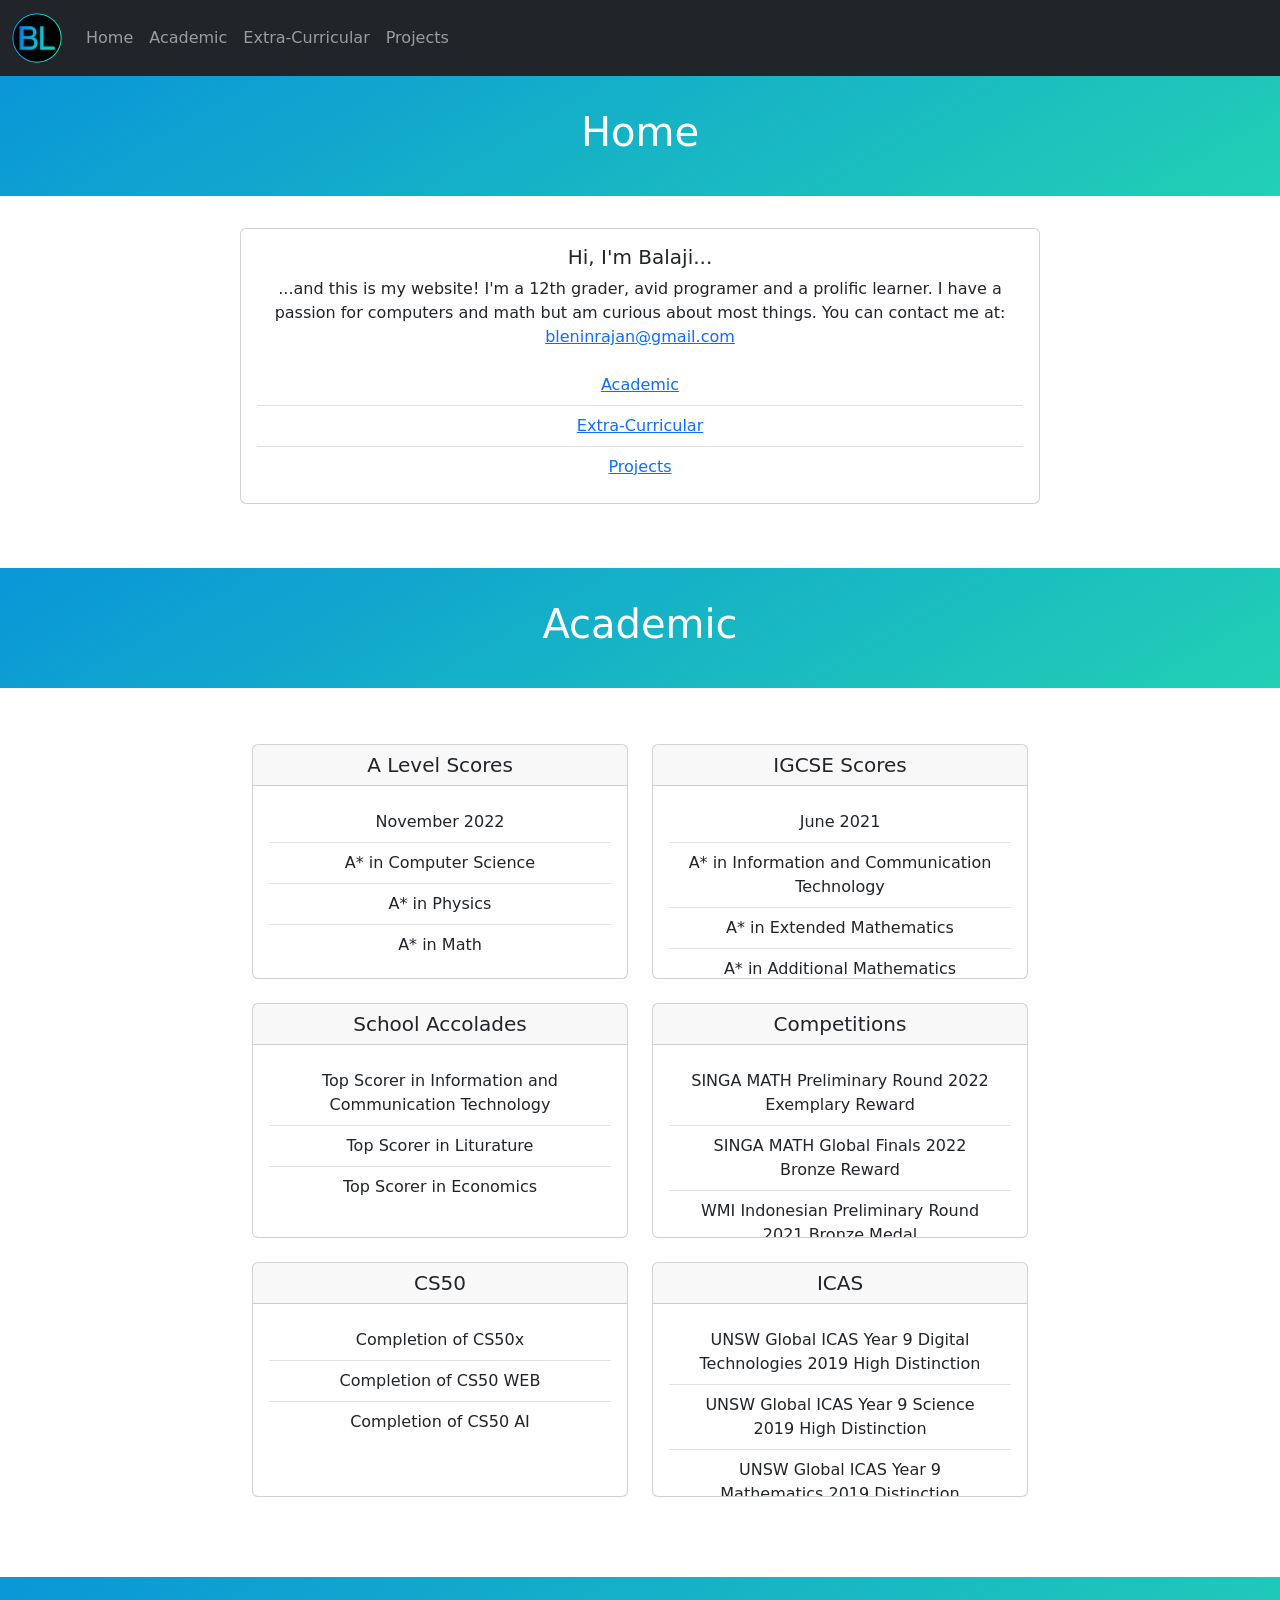
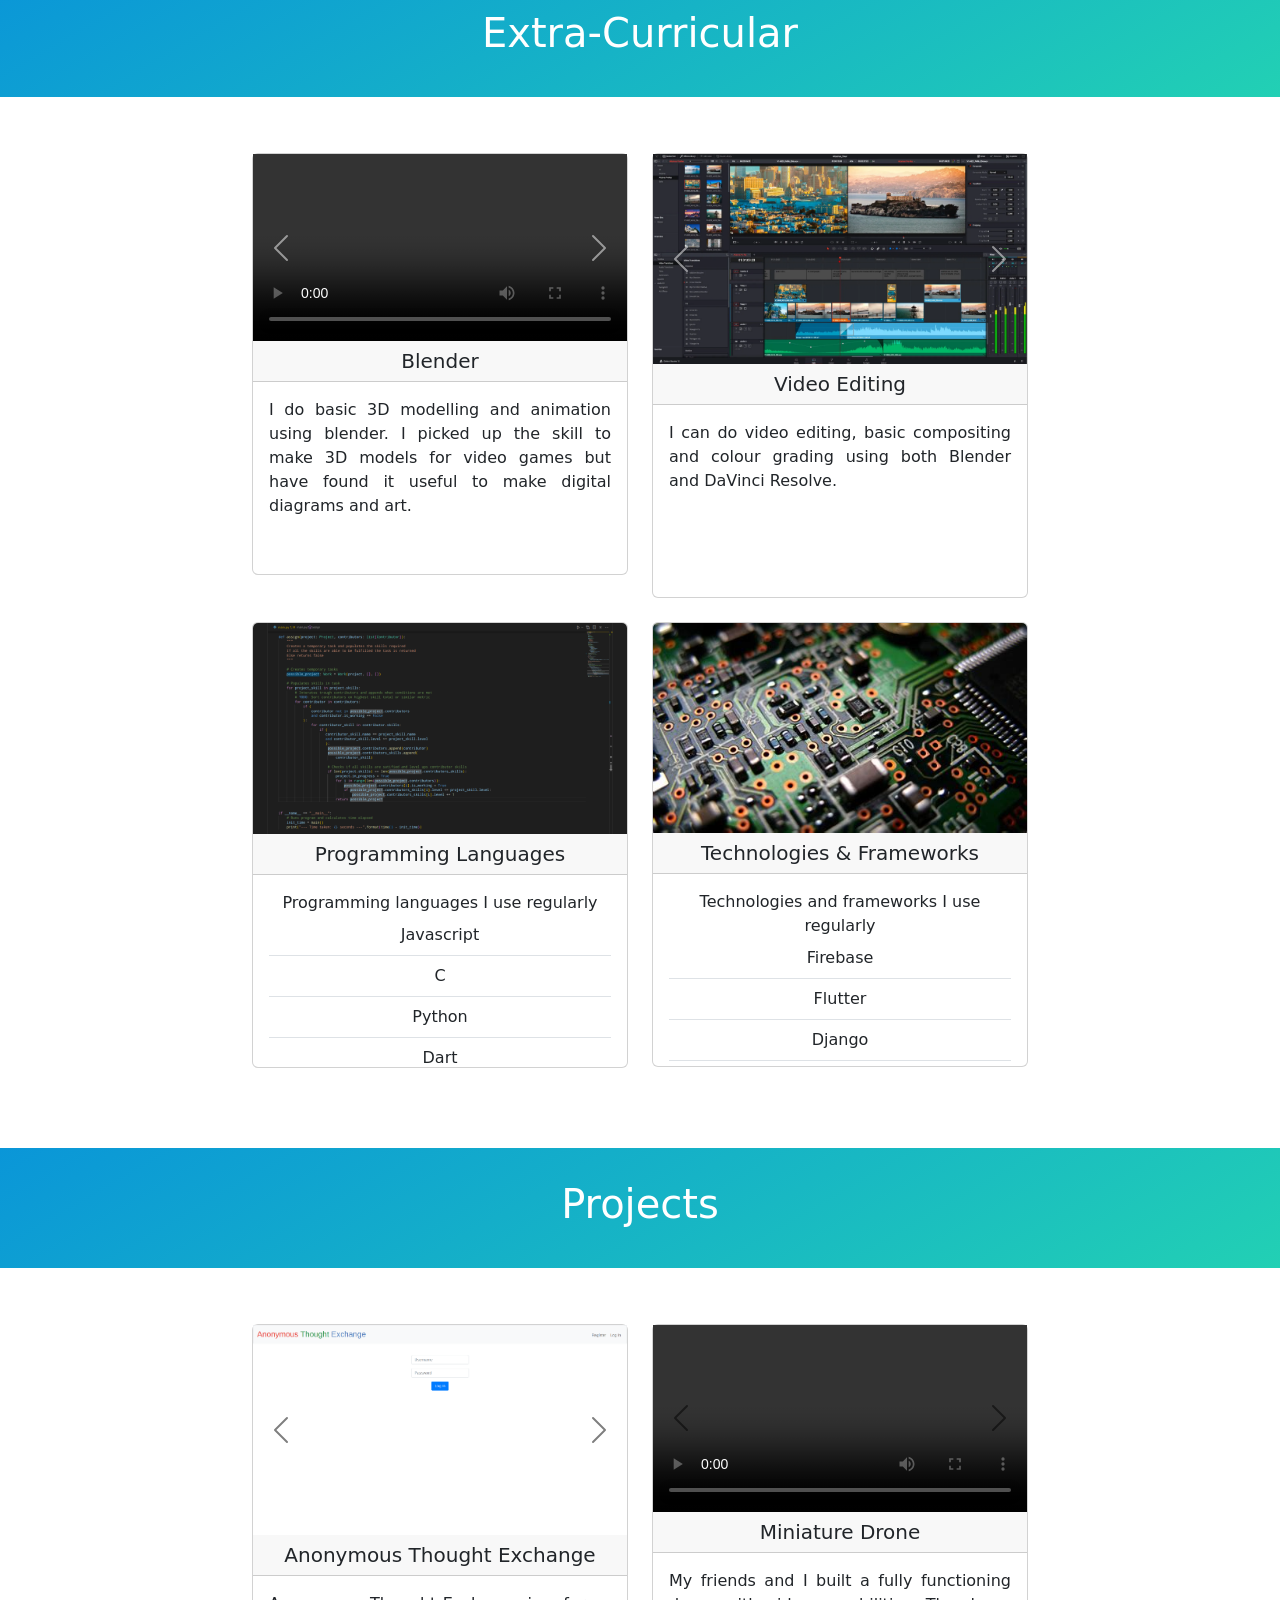
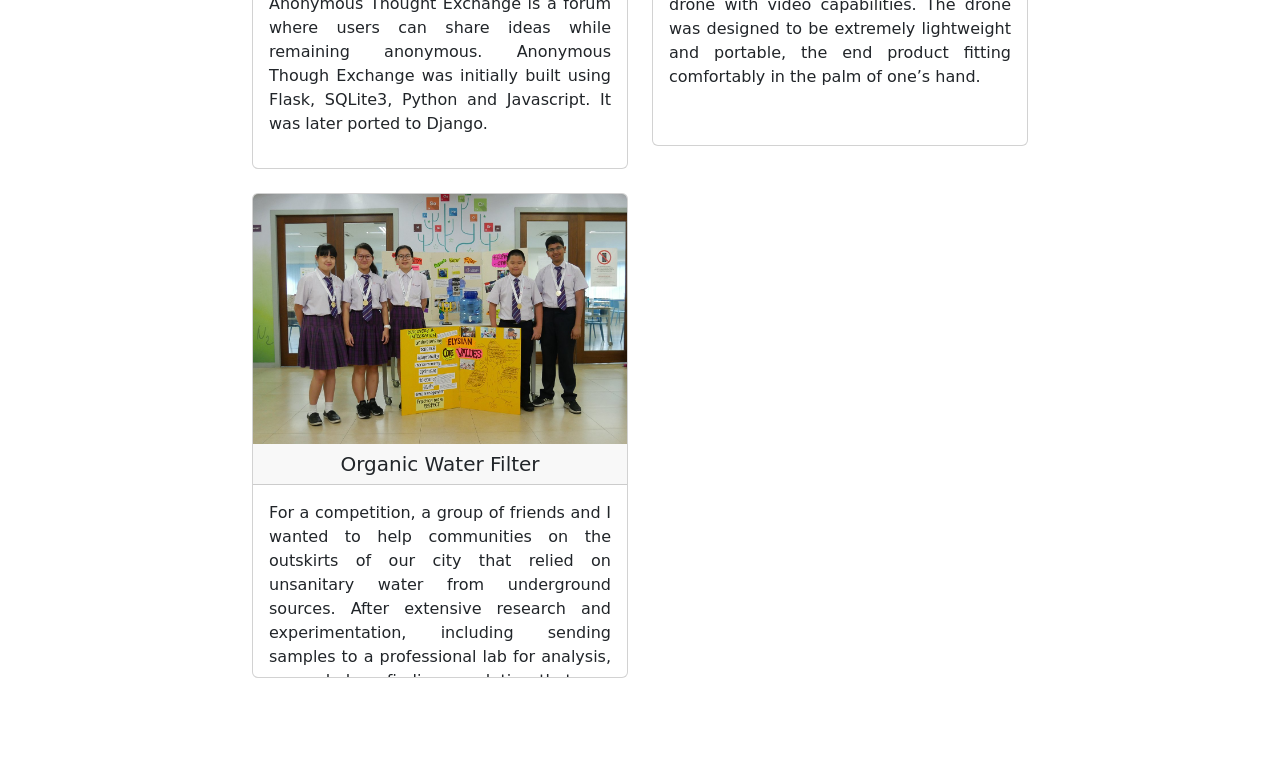
==== index.html @ fceff829 "Fixed scores and improved visuals" ====
<html lang="en">

<head>
    <meta charset="UTF-8">
    <meta http-equiv="X-UA-Compatible" content="IE=edge">
    <meta name="viewport" content="width=device-width, initial-scale=1.0">
    <link rel="stylesheet" href="https://cdn.jsdelivr.net/npm/bootstrap@5.2.2/dist/css/bootstrap.min.css">
    <link href="./css/style.css" rel="stylesheet">
    <script src="https://cdn.jsdelivr.net/npm/bootstrap@5.2.2/dist/js/bootstrap.bundle.min.js"></script>
    <title>Balaji Leninrajan</title>
</head>

<body>
    <nav class="navbar navbar-expand-lg sticky-top navbar-dark bg-dark">
        <div class="container-fluid">
            <a class="navbar-brand" href="#">
                <img src="./assets/School Profile.png" id="profile" alt="Profile" height="50" width="50">
            </a>
            <button class="navbar-toggler" type="button" data-bs-toggle="collapse" data-bs-target="#navbarNav"
                aria-controls="navbarNav" aria-expanded="false" aria-label="Toggle navigation">
                <span class="navbar-toggler-icon"></span>
            </button>
            <div class="collapse navbar-collapse" id="navbarNav">
                <ul class="navbar-nav">
                    <li class="nav-item">
                        <a class="nav-link" aria-current="page" href="index.html#Home">Home</a>
                    </li>
                    <li class="nav-item">
                        <a class="nav-link" href="index.html#Academic">Academic</a>
                    </li>
                    <li class="nav-item">
                        <a class="nav-link" href="index.html#Extra-Curricular">Extra-Curricular</a>
                    </li>
                    <li class="nav-item">
                        <a class="nav-link" href="index.html#Projects">Projects</a>
                    </li>
                </ul>
            </div>
        </div>
    </nav>
    <center>
        <div id="Home" class="home-title">
            <h1>Home</h1>
        </div>
        <div class="card w-75" style="max-width: 50rem; margin-bottom: 4rem;">
            <div id="home" class="card-body">
                <h5 class="card-title">Hi, I'm Balaji...</h5>
                <p>
                    ...and this is my website! I'm a 12th grader, avid programer and a prolific
                    learner. I have a passion for
                    computers and math but am curious about most things. You can contact me at: <br>
                    <a href="mailto:bleninrajan@gmail.com">bleninrajan@gmail.com</a>
                </p>
                <ul class="list-group list-group-flush">
                    <li class="list-group-item">
                        <a href="index.html#Academic">Academic</a>
                    </li>
                    <li class="list-group-item">
                        <a href="index.html#Extra-Curricular">Extra-Curricular</a>
                    </li>
                    <li class="list-group-item">
                        <a href="index.html#Projects">Projects</a>
                    </li>
                </ul>
            </div>
        </div>

        <div id="Academic" class="home-title">
            <h1>Academic</h1>
        </div>
        <div class="row row-cols-1 row-cols-md-2 g-4" style="margin: auto; max-width: 50rem;">
            <!--1. A Level Scores-->
            <div class="col">
                <div class="card">
                    <div class="card-header">
                        <h5 class="card-title">A Level Scores</h5>
                    </div>
                    <div class="card-body">
                        <ul class="list-group list-group-flush">
                            <li class="list-group-item">November 2022</li>
                            <li class="list-group-item">A* in Computer Science</li>
                            <li class="list-group-item">A* in Physics</li>
                            <li class="list-group-item">A* in Math</li>
                        </ul>
                    </div>
                </div>
            </div>

            <!--2. IGCSE Scores-->
            <div class="col">
                <div class="card">
                    <div class="card-header">
                        <h5 class="card-title">IGCSE Scores</h5>
                    </div>
                    <div class="card-body">
                        <ul class="list-group list-group-flush">
                            <li class="list-group-item">June 2021</li>
                            <li class="list-group-item">A* in Information and Communication Technology</li>
                            <li class="list-group-item">A* in Extended Mathematics</li>
                            <li class="list-group-item">A* in Additional Mathematics</li>
                            <li class="list-group-item">A* in First Language English</li>
                            <li class="list-group-item">A* in Chemistry</li>
                            <li class="list-group-item">A in Physics</li>
                        </ul>
                    </div>
                </div>
            </div>

            <!--3. School Accolades-->
            <div class="col">
                <div class="card">
                    <div class="card-header">
                        <h5 class="card-title">School Accolades</h5>
                    </div>
                    <div class="card-body">
                        <ul class="list-group list-group-flush">
                            <li class="list-group-item">Top Scorer in Information and Communication Technology</li>
                            <li class="list-group-item">Top Scorer in Liturature</li>
                            <li class="list-group-item">Top Scorer in Economics</li>
                        </ul>
                    </div>
                </div>
            </div>

            <!--4. Competitions-->
            <div class="col">
                <div class="card">
                    <div class="card-header">
                        <h5 class="card-title">Competitions</h5>
                    </div>
                    <div class="card-body">
                        <ul class="list-group list-group-flush">
                            <li class="list-group-item">SINGA MATH Preliminary Round 2022 Exemplary Reward</li>
                            <li class="list-group-item">SINGA MATH Global Finals 2022 Bronze Reward</li>
                            <li class="list-group-item">WMI Indonesian Preliminary Round 2021 Bronze Medal</li>
                            <li class="list-group-item">WMI Indonesian Preliminary Round 2022 Silver Medal</li>
                            <li class="list-group-item">FLL 2018 Innovation Award</li>
                        </ul>
                    </div>
                </div>
            </div>

            <!--5. CS50-->
            <div class="col">
                <div class="card">
                    <div class="card-header">
                        <h5 class="card-title">CS50</h5>
                    </div>
                    <div class="card-body">
                        <ul class="list-group list-group-flush">
                            <li class="list-group-item">Completion of CS50x</li>
                            <li class="list-group-item">Completion of CS50 WEB</li>
                            <li class="list-group-item">Completion of CS50 AI</li>
                        </ul>
                    </div>
                </div>
            </div>

            <!--6. ICAS-->
            <div class="col">
                <div class="card">
                    <div class="card-header">
                        <h5 class="card-title">ICAS</h5>
                    </div>
                    <div class="card-body">
                        <ul class="list-group list-group-flush">
                            <li class="list-group-item">UNSW Global ICAS Year 9 Digital Technologies 2019 High
                                Distinction</li>
                            <li class="list-group-item">UNSW Global ICAS Year 9 Science 2019 High Distinction</li>
                            <li class="list-group-item">UNSW Global ICAS Year 9 Mathematics 2019 Distinction</li>
                        </ul>
                    </div>
                </div>
            </div>

        </div>

        <div id="Extra-Curricular" class="home-title">
            <h1>Extra-Curricular</h1>
        </div>
        <div class="row row-cols-1 row-cols-md-2 g-4" style="margin: auto; max-width: 50rem;">

            <!--1. Blender-->
            <div class="col">
                <div class="card">
                    <div id="blender_renders" class="carousel slide card-img-top" data-bs-ride="carousel">
                        <div class="carousel-inner">
                            <div class="carousel-item active">
                                <video controls autoplay loop class="d-block w-100" data-bs-interval="10000">
                                    <source src="./assets/extra-curricular/renders/fly.mp4" type="video/mp4">
                                </video>
                            </div>
                            <div class="carousel-item">
                                <video controls autoplay loop class="d-block w-100" data-bs-interval="10000">
                                    <source src="./assets/extra-curricular/renders/pistons0001-0120.mp4"
                                        type="video/mp4">
                                </video>
                            </div>
                            <div class="carousel-item">
                                <video loop autoplay controls class="d-block w-100" data-bs-interval="10000">
                                    <source src="./assets/extra-curricular/renders/The Tube.mp4" type="video/mp4">
                                </video>
                            </div>
                            <div class="carousel-item">
                                <video controls autoplay loop class="d-block w-100" data-bs-interval="10000">
                                    <source src="./assets/extra-curricular/renders/The Setting Sun.mp4"
                                        type="video/mp4">
                                </video>
                            </div>
                        </div>
                        <button class="carousel-control-prev" type="button" data-bs-target="#blender_renders"
                            data-bs-slide="prev">
                            <span class="carousel-control-prev-icon" aria-hidden="true"></span>
                            <span class="visually-hidden">Previous</span>
                        </button>
                        <button class="carousel-control-next" type="button" data-bs-target="#blender_renders"
                            data-bs-slide="next">
                            <span class="carousel-control-next-icon" aria-hidden="true"></span>
                            <span class="visually-hidden">Next</span>
                        </button>
                    </div>
                    <div class="card-header">
                        <h5 class="card-title">Blender</h5>
                    </div>
                    <div class="card-body">
                        <p class="card-text">I do basic 3D modelling and animation using blender. I picked up the skill
                            to make 3D models for video games but have found it useful to make digital diagrams and art.
                        </p>
                    </div>
                </div>
            </div>

            <!--2. Video Edting-->
            <div class="col">
                <div class="card">
                    <div id="editing" class="carousel slide card-img-top" data-bs-ride="carousel">
                        <div class="carousel-inner">
                            <div class="carousel-item active">
                                <img class="d-block w-100"
                                    src="./assets/extra-curricular/editing/DaVinci-Resolve-16.006.png">
                            </div>
                            <div class="carousel-item">
                                <img class="d-block w-100"
                                    src="./assets/extra-curricular/editing/Screenshot from 2022-11-22 23-18-49.png">
                            </div>
                            <div class="carousel-item">
                                <img class="d-block w-100"
                                    src="./assets/extra-curricular/editing/Screenshot from 2022-11-22 23-19-56.png">
                            </div>
                            <div class="carousel-item">
                                <img class="d-block w-100"
                                    src="./assets/extra-curricular/editing/Screenshot from 2022-11-22 23-20-05.png">
                            </div>
                        </div>
                        <button class="carousel-control-prev" type="button" data-bs-target="#editing"
                            data-bs-slide="prev">
                            <span class="carousel-control-prev-icon" aria-hidden="true"></span>
                            <span class="visually-hidden">Previous</span>
                        </button>
                        <button class="carousel-control-next" type="button" data-bs-target="#editing"
                            data-bs-slide="next">
                            <span class="carousel-control-next-icon" aria-hidden="true"></span>
                            <span class="visually-hidden">Next</span>
                        </button>
                    </div>
                    <div class="card-header">
                        <h5 class="card-title">Video Editing</h5>
                    </div>
                    <div class="card-body">
                        <p class="card-text">I can do video editing, basic compositing and colour grading using both
                            Blender and DaVinci Resolve.</p>
                    </div>
                </div>
            </div>

            <!--3. Languages-->
            <div class="col">
                <div class="card">
                    <img src="./assets/extra-curricular/Screenshot from 2022-11-23 16-12-52.png" class="card-img-top"
                        alt="...">
                    <div class="card-header">
                        <h5 class="card-title">Programming Languages</h5>
                    </div>
                    <div class="card-body">
                        <p class="li-head card-text">Programming languages I use regularly</p>
                        <ul class="list-group list-group-flush">
                            <li class="list-group-item">Javascript</li>
                            <li class="list-group-item">C</li>
                            <li class="list-group-item">Python</li>
                            <li class="list-group-item">Dart</li>
                        </ul>

                    </div>
                </div>
            </div>

            <!--4. Framworks-->
            <div class="col">
                <div class="card">
                    <img src="./assets/extra-curricular/th-291728250.jpg" class="card-img-top" alt="...">
                    <div class="card-header">
                        <h5 class="card-title">Technologies & Frameworks</h5>
                    </div>
                    <div class="card-body">
                        <p class="li-head card-text">Technologies and frameworks I use regularly</p>
                        <ul class="list-group list-group-flush">
                            <li class="list-group-item">Firebase</li>
                            <li class="list-group-item">Flutter</li>
                            <li class="list-group-item">Django</li>
                            <li class="list-group-item">Godot</li>
                            <li class="list-group-item">Flask</li>
                            <li class="list-group-item">Linux</li>
                            <li class="list-group-item">Unity</li>
                            <li class="list-group-item">Bash</li>
                            <li class="list-group-item">SQL</li>
                            <li class="list-group-item">Git</li>
                        </ul>
                    </div>
                </div>
            </div>

        </div>

        <div id="Projects" class="home-title">
            <h1>Projects</h1>
        </div>
        <div class="row row-cols-1 row-cols-md-2 g-4" style="margin: auto; max-width: 50rem;">
            <!--1. ATE-->
            <div class="col">
                <div class="card">
                    <div id="ATE" class="carousel carousel-dark slide card-img-top" data-bs-ride="carousel">
                        <div class="carousel-inner">
                            <div class="carousel-item active">
                                <img src="./assets/projects/ATE/Screenshot from 2022-11-22 14-11-50.png"
                                    class="d-block w-100" alt="...">
                            </div>
                            <div class="carousel-item">
                                <img src="./assets/projects/ATE/Screenshot from 2022-11-22 14-22-20.png"
                                    class="d-block w-100" alt="...">
                            </div>
                            <div class="carousel-item">
                                <img src="./assets/projects/ATE/Screenshot from 2022-11-22 14-22-32.png"
                                    class="d-block w-100" alt="...">
                            </div>
                        </div>
                        <button class="carousel-control-prev" type="button" data-bs-target="#ATE" data-bs-slide="prev">
                            <span class="carousel-control-prev-icon" aria-hidden="true"></span>
                            <span class="visually-hidden">Previous</span>
                        </button>
                        <button class="carousel-control-next" type="button" data-bs-target="#ATE" data-bs-slide="next">
                            <span class="carousel-control-next-icon" aria-hidden="true"></span>
                            <span class="visually-hidden">Next</span>
                        </button>
                    </div>
                    <div class="card-header">
                        <h5 class="card-title">Anonymous Thought Exchange</h5>
                    </div>
                    <div class="card-body">
                        <p class="card-text">Anonymous Thought Exchange is a forum where users can share ideas while
                            remaining anonymous. Anonymous Though Exchange was initially built using Flask, SQLite3,
                            Python and Javascript. It was later ported to Django.</p>
                    </div>
                </div>
            </div>

            <!--2. drone-->
            <div class="col">
                <div class="card">
                    <div id="drone" class="carousel carousel-dark slide card-img-top" data-bs-ride="carousel">
                        <div class="carousel-inner">
                            <div class="carousel-item">
                                <img src="./assets/projects/diy_drone/Screenshot from 2022-11-05 11-04-39.png"
                                    class="d-block w-100" alt="...">
                            </div>
                            <div class="carousel-item">
                                <img src="./assets/projects/diy_drone/Screenshot from 2022-11-05 11-05-07.png"
                                    class="d-block w-100" alt="...">
                            </div>
                            <div class="carousel-item active">
                                <video autoplay controls class="d-block w-100" data-bs-interval="10000">
                                    <source src="./assets/projects/diy_drone/fly0001-0136.mp4" type="video/mp4">
                                </video>
                            </div>
                        </div>
                        <button class="carousel-control-prev" type="button" data-bs-target="#drone"
                            data-bs-slide="prev">
                            <span class="carousel-control-prev-icon" aria-hidden="true"></span>
                            <span class="visually-hidden">Previous</span>
                        </button>
                        <button class="carousel-control-next" type="button" data-bs-target="#drone"
                            data-bs-slide="next">
                            <span class="carousel-control-next-icon" aria-hidden="true"></span>
                            <span class="visually-hidden">Next</span>
                        </button>
                    </div>
                    <div class="card-header">
                        <h5 class="card-title">Miniature Drone</h5>
                    </div>
                    <div class="card-body">
                        <p class="card-text">My friends and I built a fully functioning drone with video capabilities.
                            The drone was designed to be extremely lightweight and portable, the end product fitting
                            comfortably in the palm of one’s hand.</p>
                    </div>
                </div>
            </div>

            <!--3. filter-->
            <div class="col">
                <div class="card">
                    <img src="./assets/projects/Sampoerna-Academy-Medan-Students-Won-5-Gold-Medals.jpg"
                        class="card-img-top" alt="...">
                    <div class="card-header">
                        <h5 class="card-title">Organic Water Filter</h5>
                    </div>
                    <div class="card-body">
                        <p class="card-text">For a competition, a group of friends and I wanted to help communities on
                            the outskirts of our city that relied on unsanitary water from underground sources. After
                            extensive research and experimentation, including sending samples to a professional lab for
                            analysis, we ended up finding a solution that was effective in both filtration and cost. The
                            filter was built with layers of coconut husk and seashells and other materials easily
                            available in the region. The filtered water, while still not drinkable, was much safer to
                            use in daily cleaning and cooking scenarios.</p>
                    </div>
                </div>
            </div>

        </div>
    </center>
</body>

</html>
---- css/style.css ----
.home-title {
    background-image: linear-gradient(330deg, #22d0b4, #0a96d8);
    color: white;
    padding-top: 2rem;
    padding-bottom: 2rem;
    margin-bottom: 2rem;
}

/*
.card-text {
    height: 7rem;
    overflow: scroll;
}

.list-group {
    height: 11rem;
    overflow: scroll;
}
*/

.row {
    padding-bottom: 5rem;
}

#home {
    height: fit-content;
}

.card-body {
    height: 12rem;
    overflow: scroll;
}

.card-text {
    text-align: justify;
}

.card-header {
    font-weight: bold;
    padding-bottom: 0;
}

.li-head {
    text-align: center;
    margin-bottom: 0%;
}

#profile {
    border-radius: 50%;
}
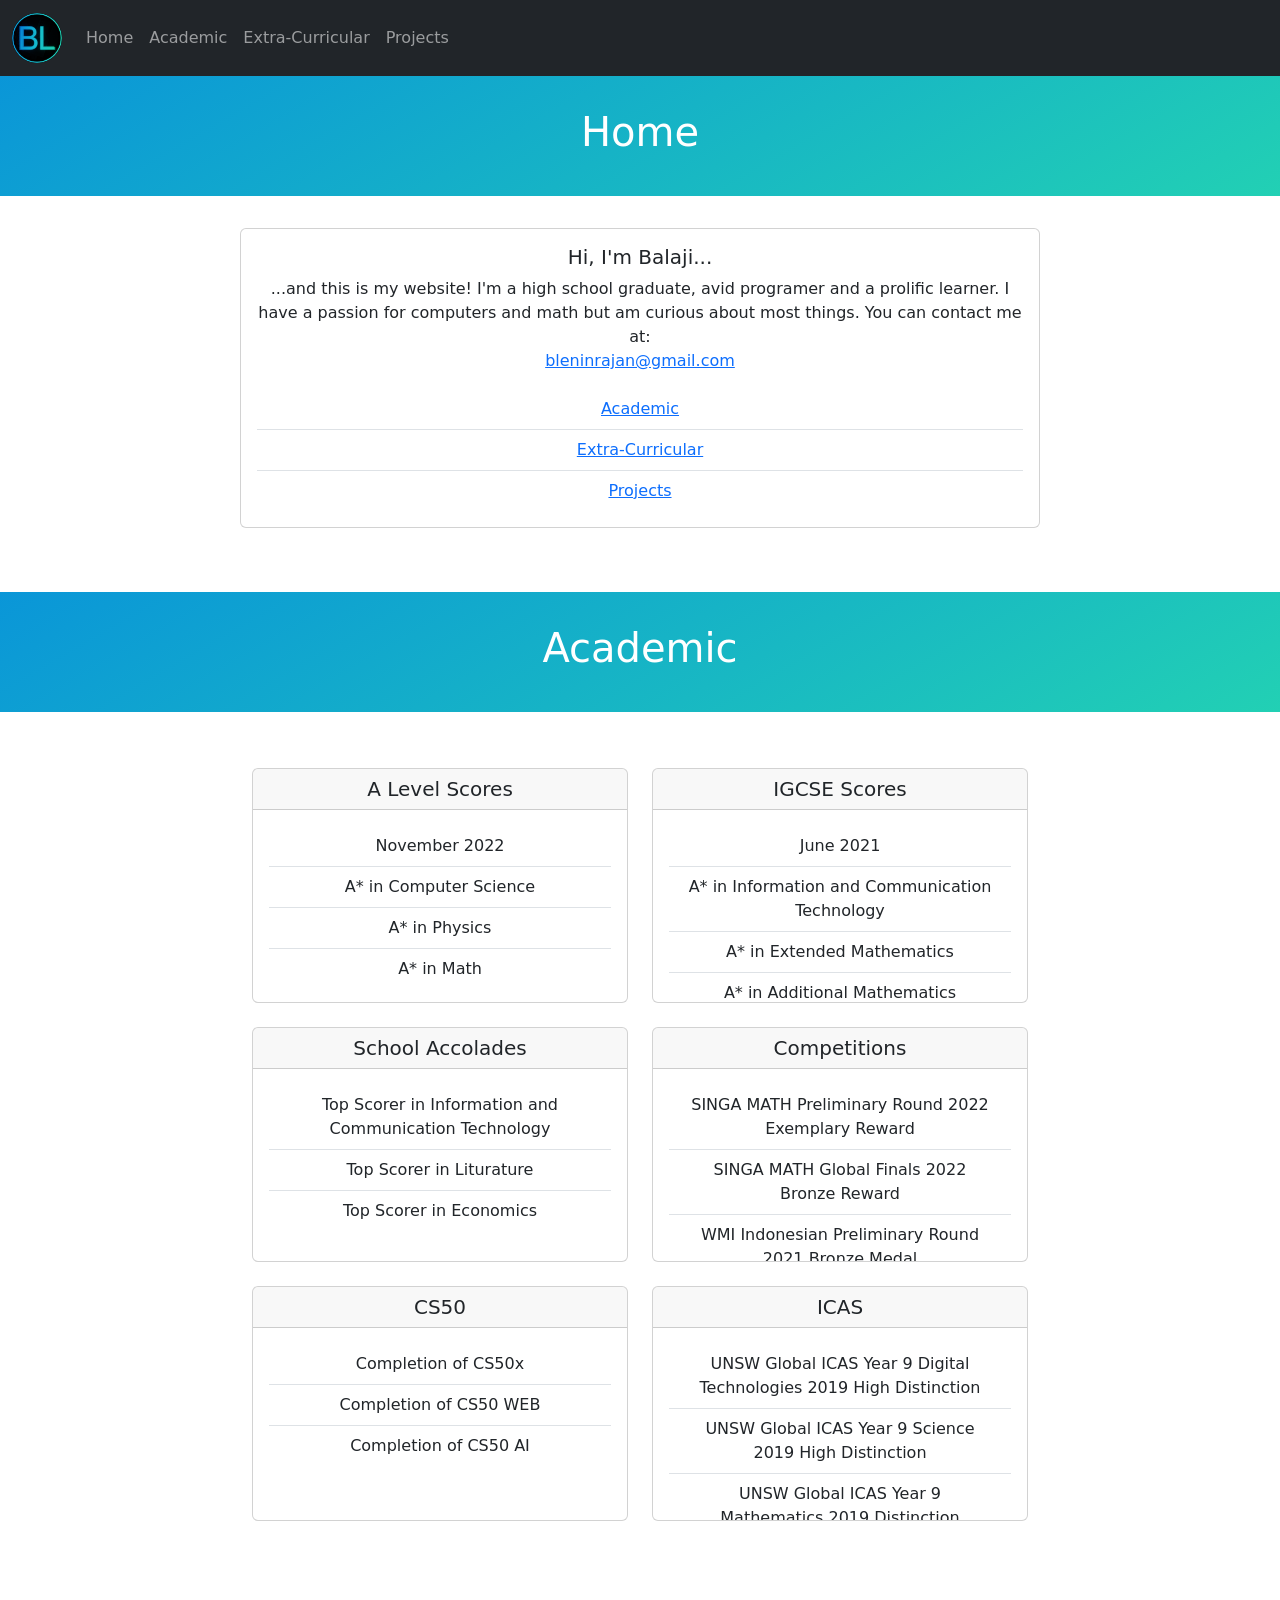
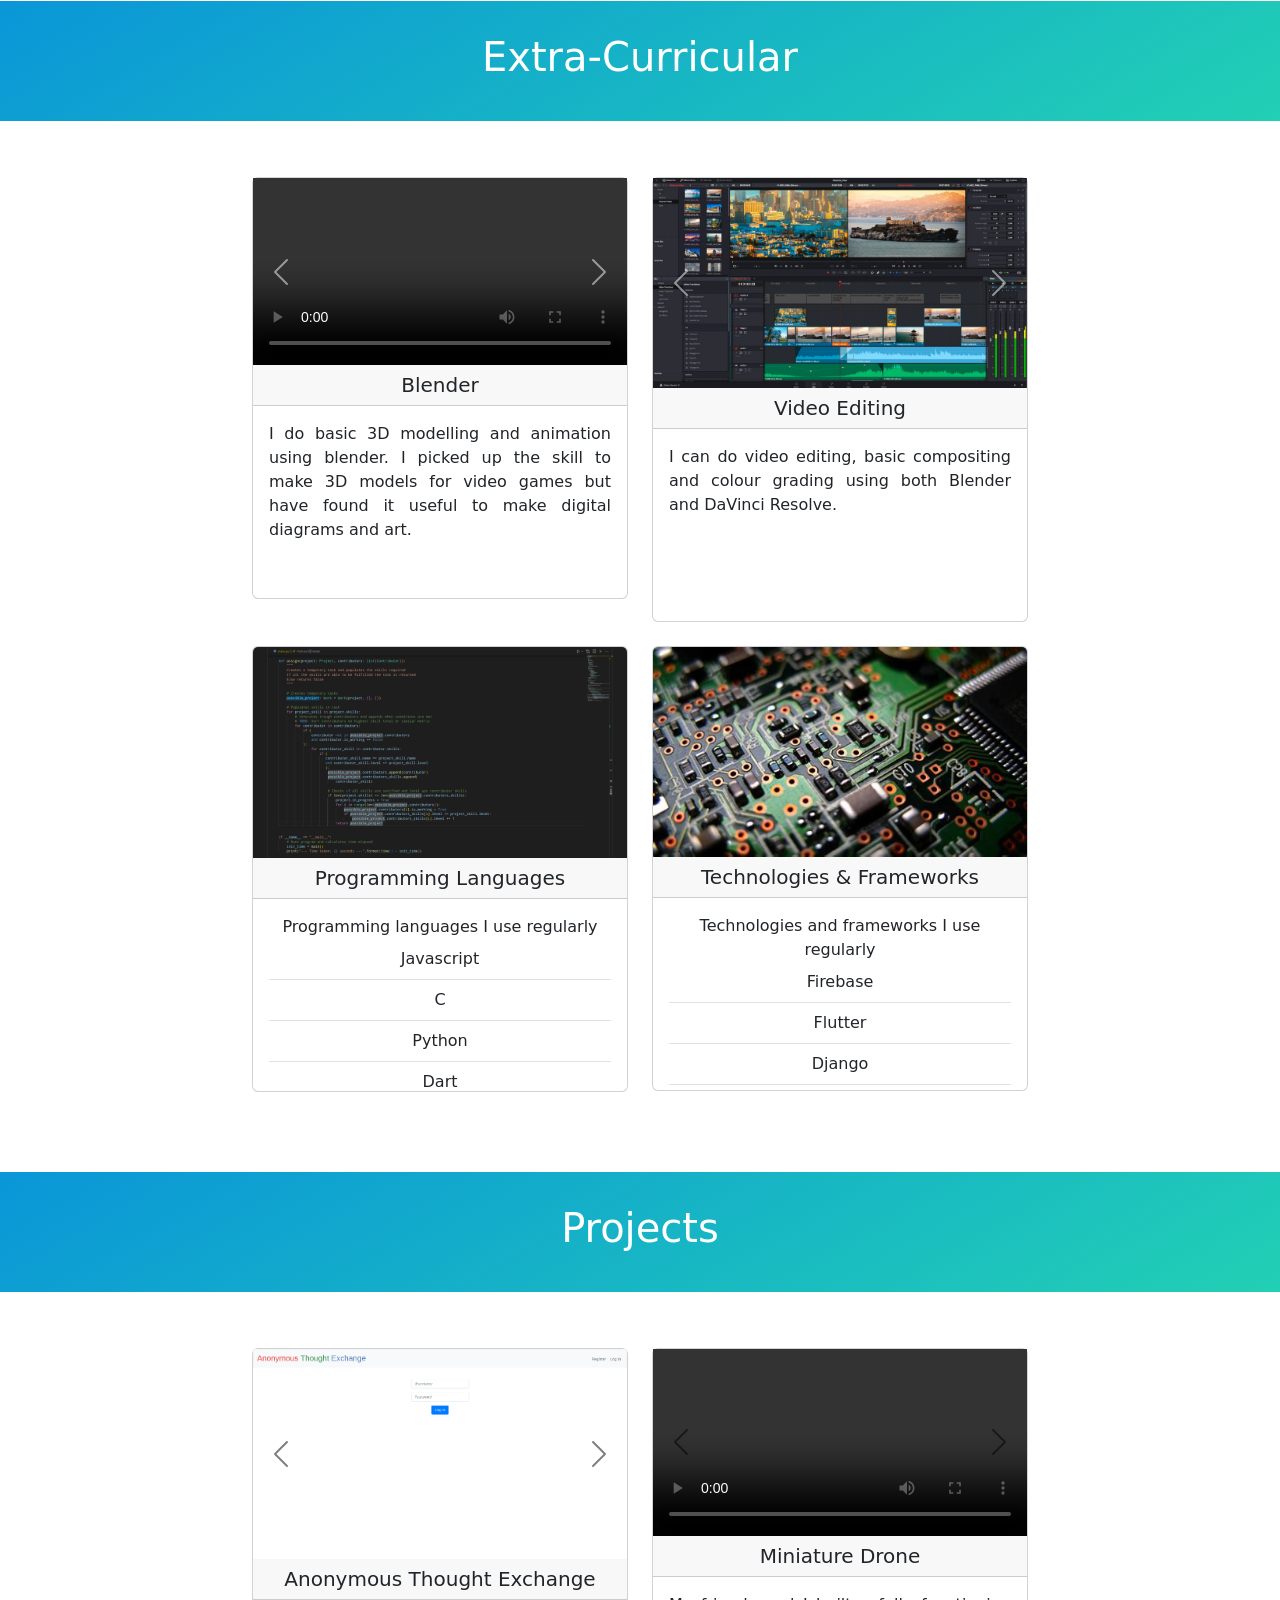
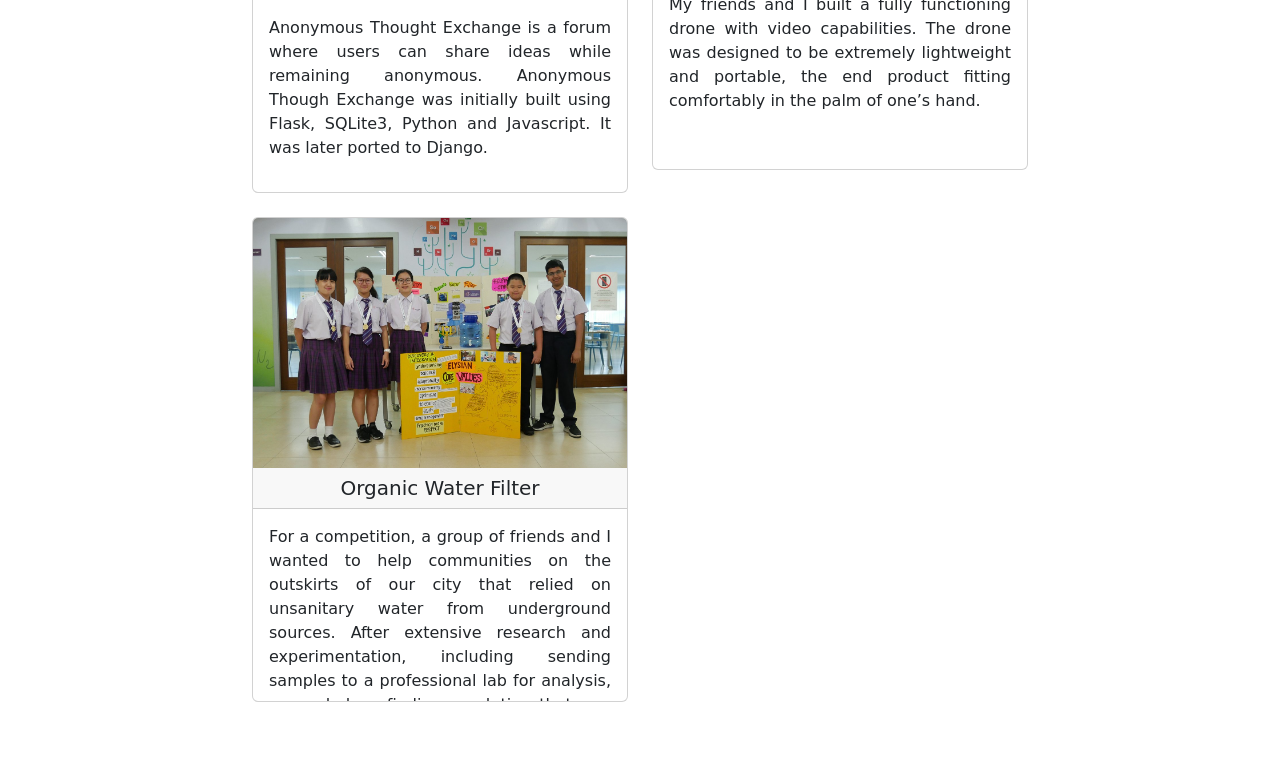
==== commit a3b176df: "No longer 12th grader" ====
--- a/index.html
+++ b/index.html
@@ -46,7 +46,7 @@
             <div id="home" class="card-body">
                 <h5 class="card-title">Hi, I'm Balaji...</h5>
                 <p>
-                    ...and this is my website! I'm a 12th grader, avid programer and a prolific
+                    ...and this is my website! I'm a high school graduate, avid programer and a prolific
                     learner. I have a passion for
                     computers and math but am curious about most things. You can contact me at: <br>
                     <a href="mailto:bleninrajan@gmail.com">bleninrajan@gmail.com</a>
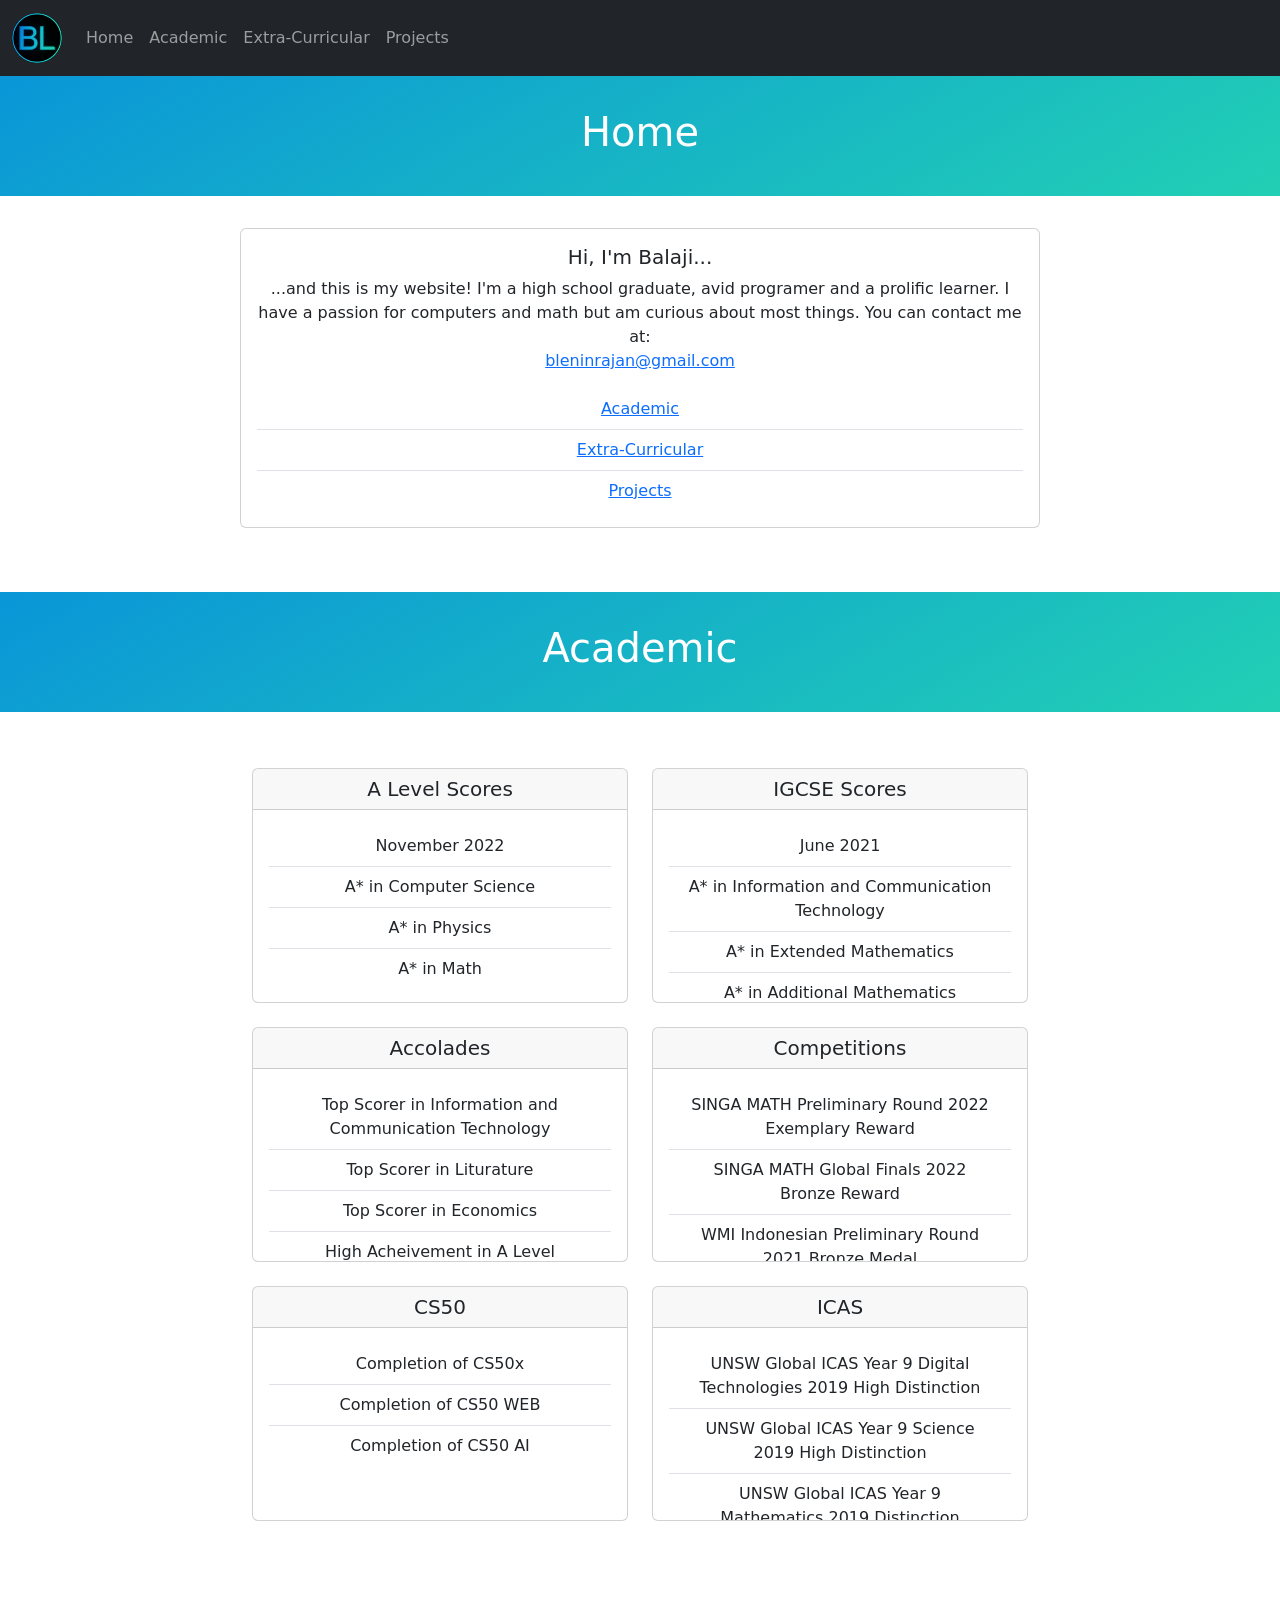
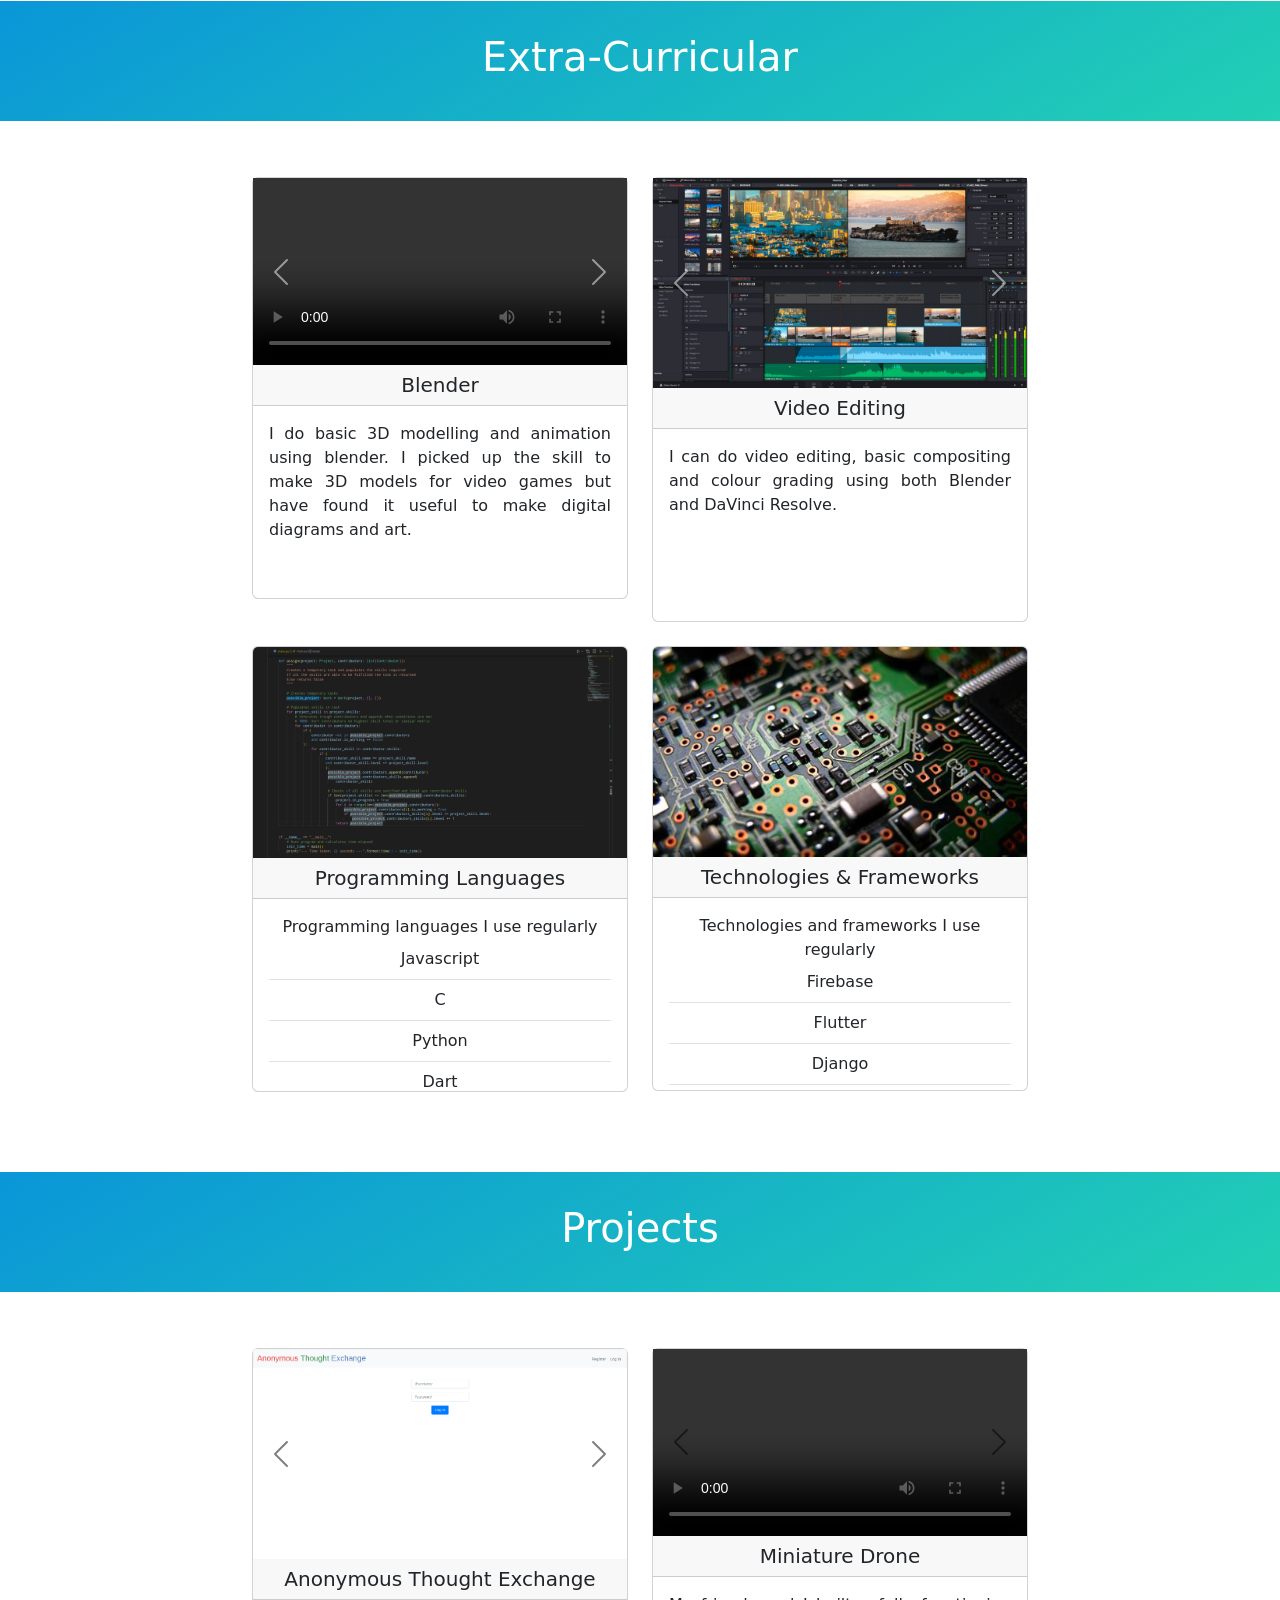
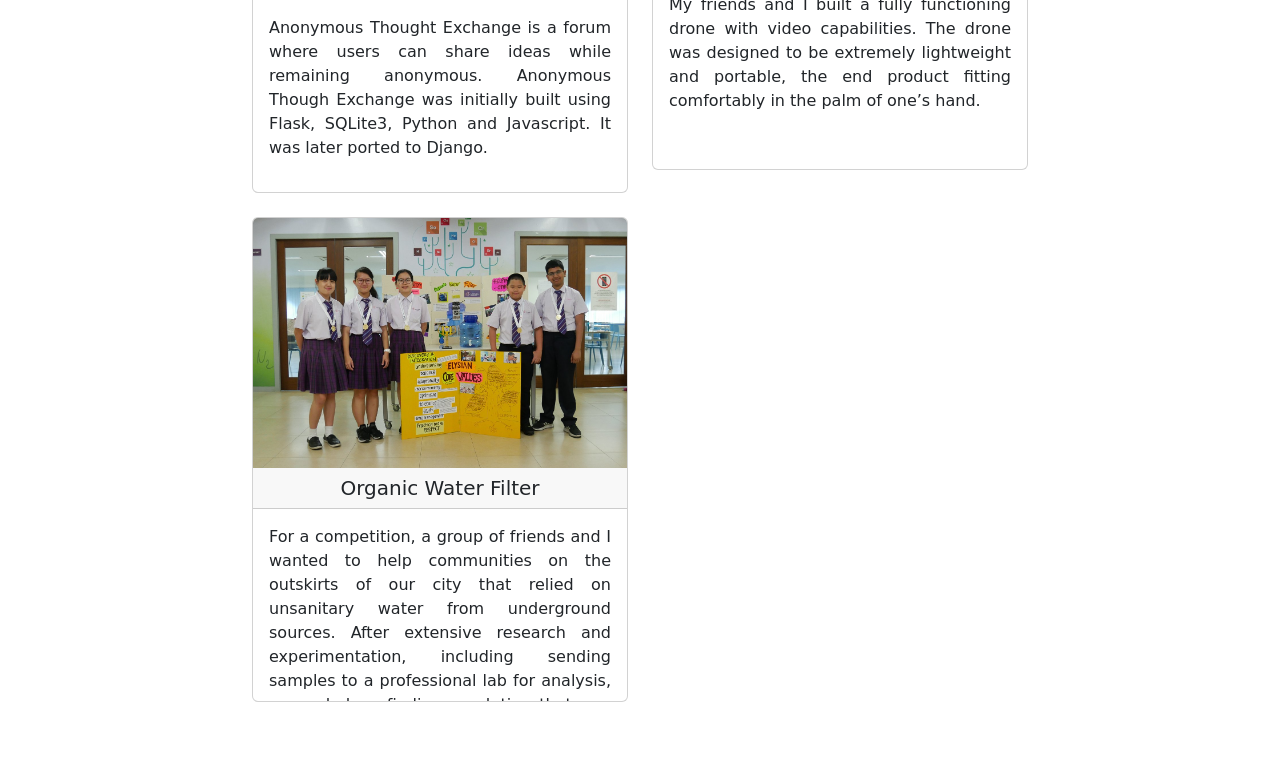
==== commit 8330cec3: "High acheivement" ====
--- a/index.html
+++ b/index.html
@@ -110,13 +110,14 @@
             <div class="col">
                 <div class="card">
                     <div class="card-header">
-                        <h5 class="card-title">School Accolades</h5>
+                        <h5 class="card-title">Accolades</h5>
                     </div>
                     <div class="card-body">
                         <ul class="list-group list-group-flush">
                             <li class="list-group-item">Top Scorer in Information and Communication Technology</li>
                             <li class="list-group-item">Top Scorer in Liturature</li>
                             <li class="list-group-item">Top Scorer in Economics</li>
+                            <li class="list-group-item">High Acheivement in A Level Computer Science</li>
                         </ul>
                     </div>
                 </div>
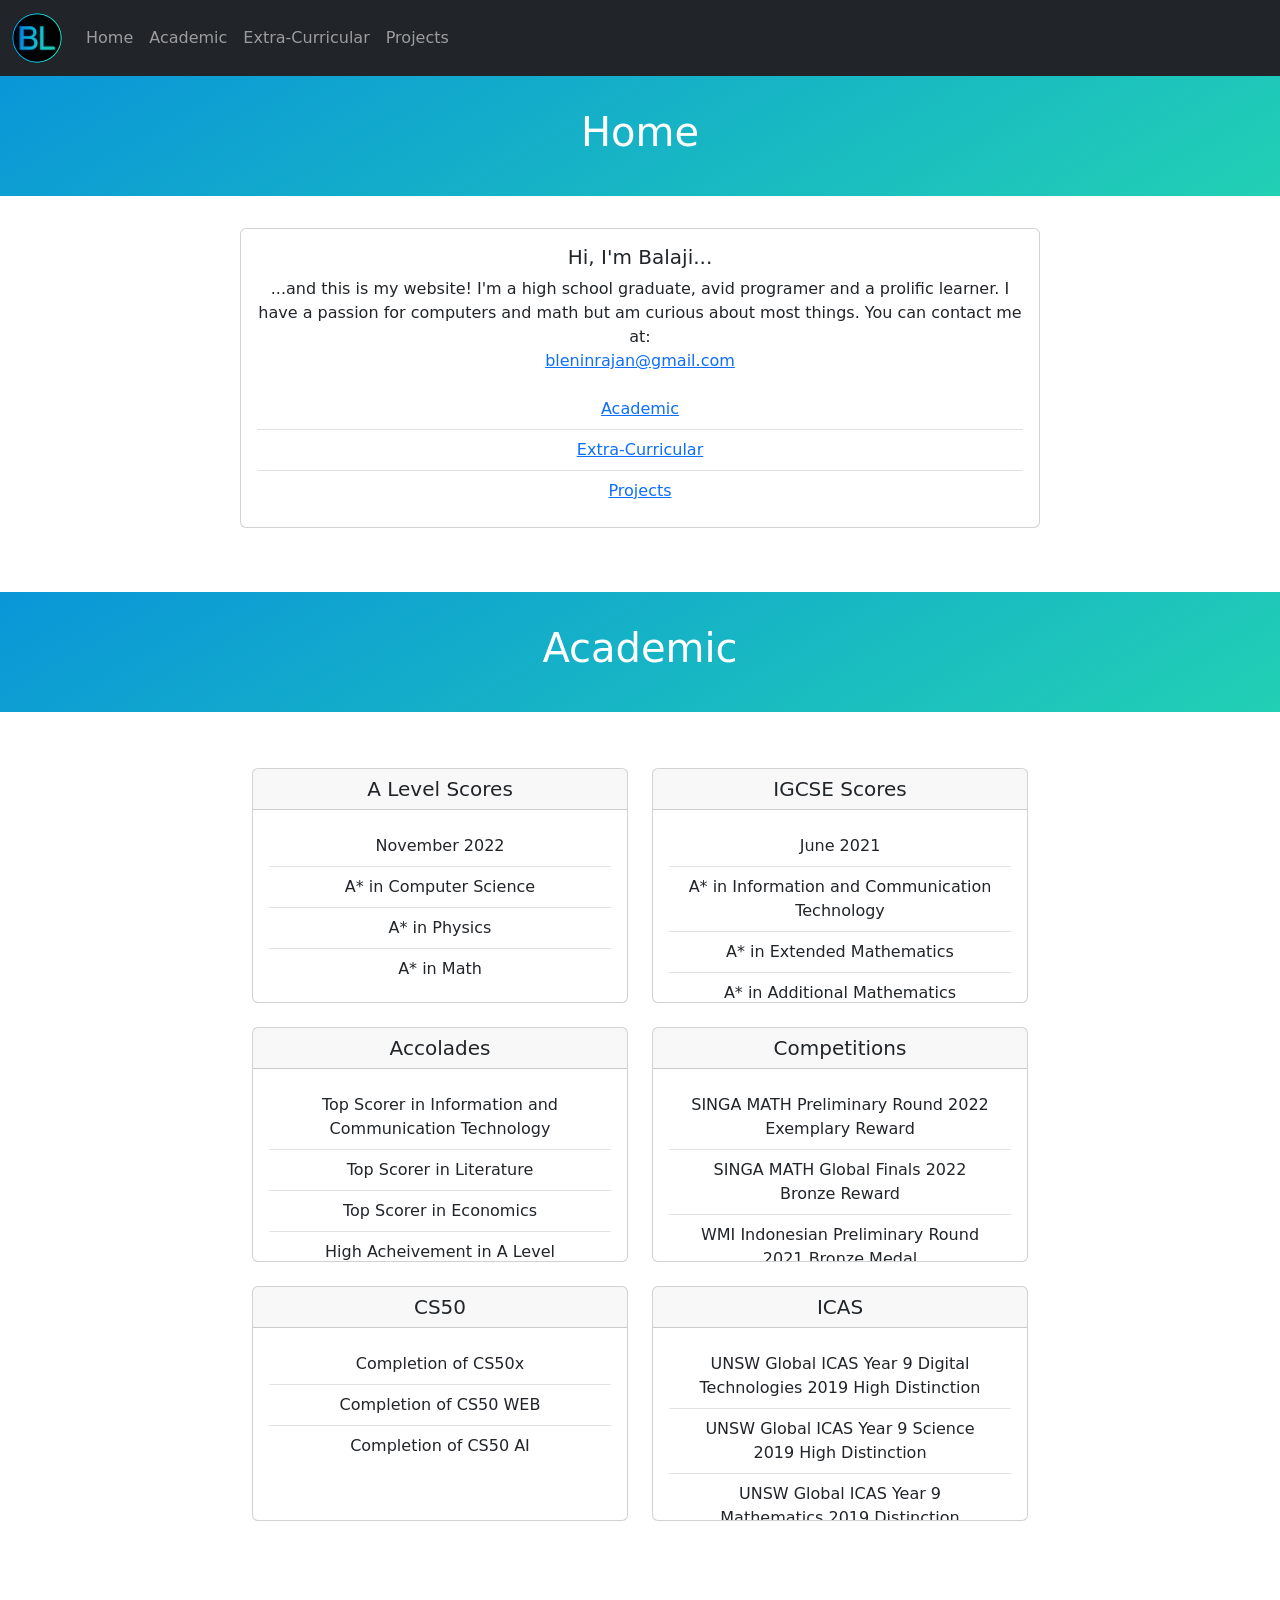
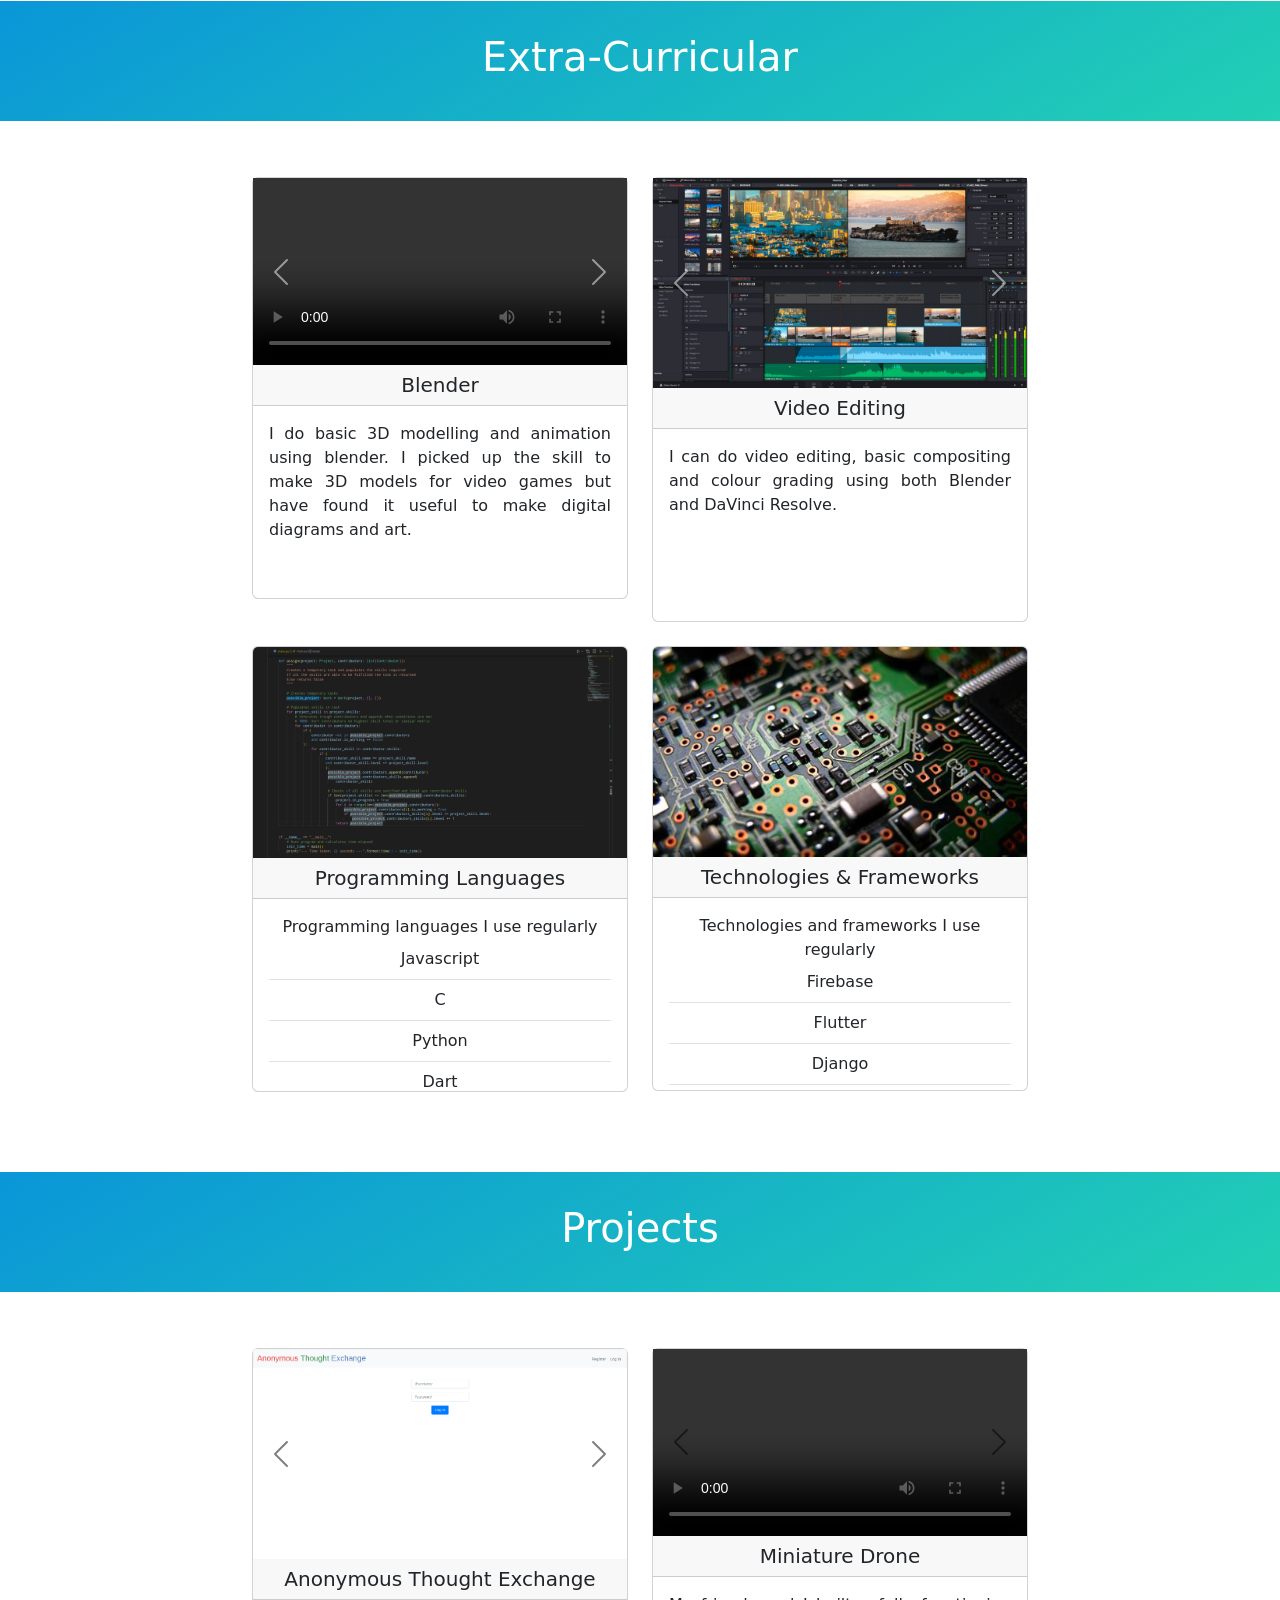
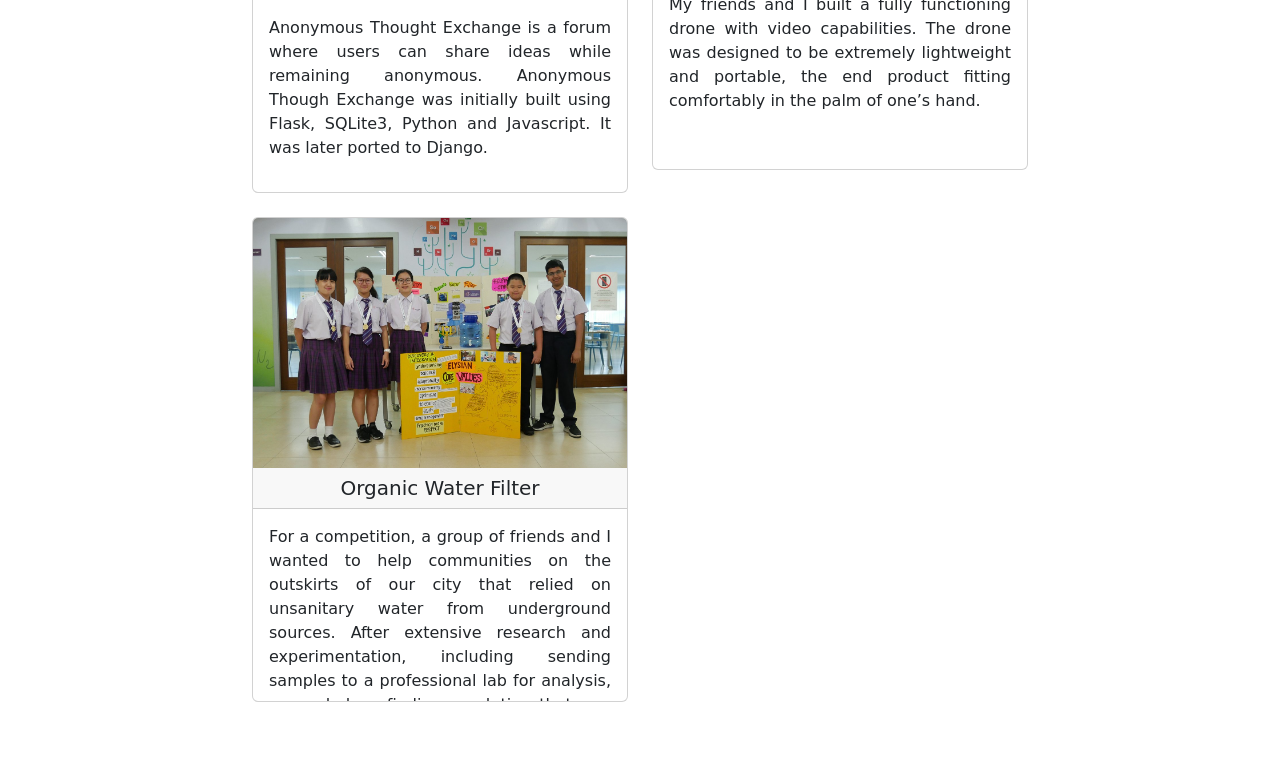
==== commit ee2610fd: "bro can't even spell" ====
--- a/index.html
+++ b/index.html
@@ -115,7 +115,7 @@
                     <div class="card-body">
                         <ul class="list-group list-group-flush">
                             <li class="list-group-item">Top Scorer in Information and Communication Technology</li>
-                            <li class="list-group-item">Top Scorer in Liturature</li>
+                            <li class="list-group-item">Top Scorer in Literature</li>
                             <li class="list-group-item">Top Scorer in Economics</li>
                             <li class="list-group-item">High Acheivement in A Level Computer Science</li>
                         </ul>
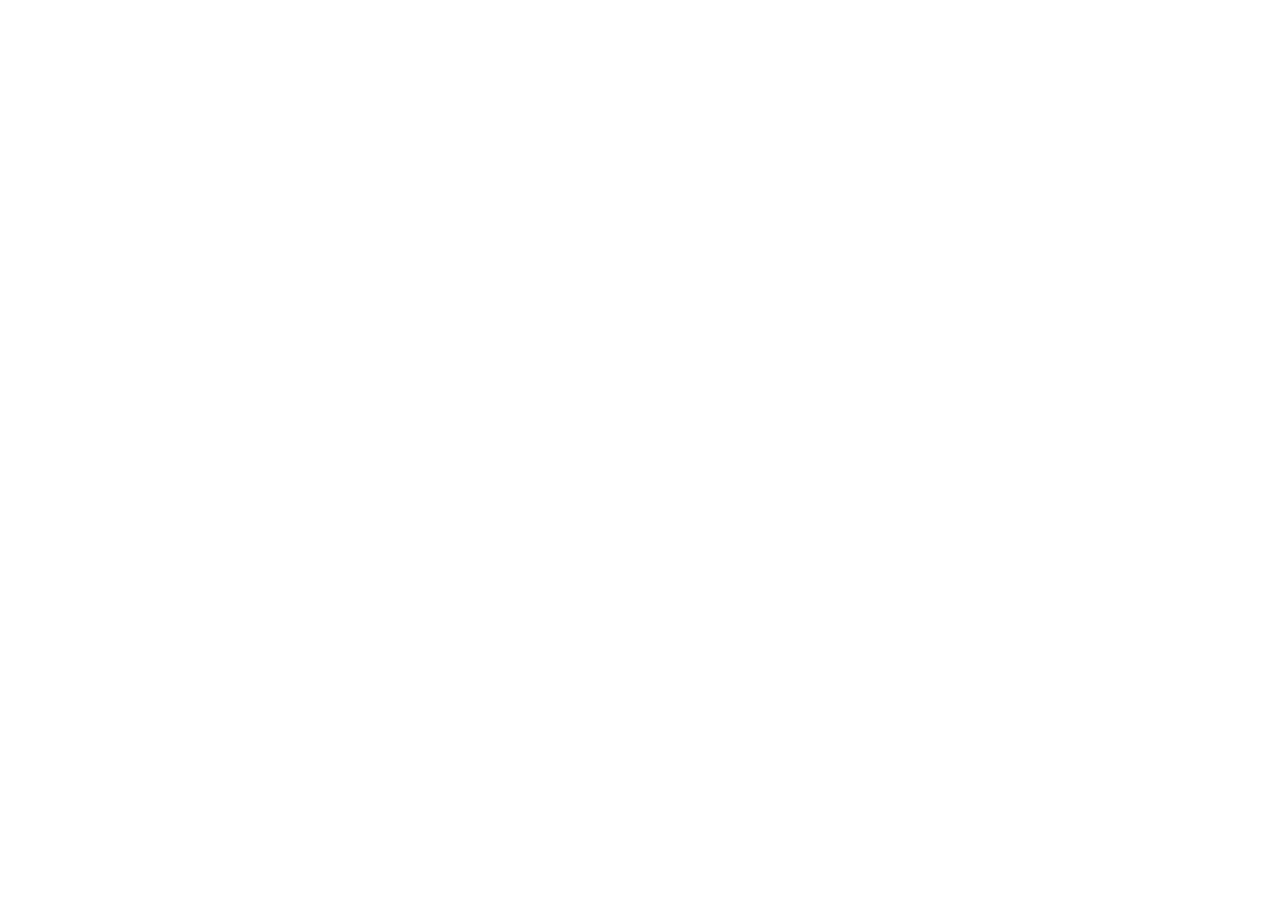
==== commit a72694aa: "init" ====
--- a/index.html
+++ b/index.html
@@ -1,432 +1,11 @@
+<!DOCTYPE html>
 <html lang="en">
-
 <head>
     <meta charset="UTF-8">
-    <meta http-equiv="X-UA-Compatible" content="IE=edge">
-    <meta name="viewport" content="width=device-width, initial-scale=1.0">
-    <link rel="stylesheet" href="https://cdn.jsdelivr.net/npm/bootstrap@5.2.2/dist/css/bootstrap.min.css">
-    <link href="./css/style.css" rel="stylesheet">
-    <script src="https://cdn.jsdelivr.net/npm/bootstrap@5.2.2/dist/js/bootstrap.bundle.min.js"></script>
-    <title>Balaji Leninrajan</title>
+    <meta http-equiv="refresh" content="0; url=https://www.example.com">
+    <title>Redirecting...</title>
 </head>
-
 <body>
-    <nav class="navbar navbar-expand-lg sticky-top navbar-dark bg-dark">
-        <div class="container-fluid">
-            <a class="navbar-brand" href="#">
-                <img src="./assets/School Profile.png" id="profile" alt="Profile" height="50" width="50">
-            </a>
-            <button class="navbar-toggler" type="button" data-bs-toggle="collapse" data-bs-target="#navbarNav"
-                aria-controls="navbarNav" aria-expanded="false" aria-label="Toggle navigation">
-                <span class="navbar-toggler-icon"></span>
-            </button>
-            <div class="collapse navbar-collapse" id="navbarNav">
-                <ul class="navbar-nav">
-                    <li class="nav-item">
-                        <a class="nav-link" aria-current="page" href="index.html#Home">Home</a>
-                    </li>
-                    <li class="nav-item">
-                        <a class="nav-link" href="index.html#Academic">Academic</a>
-                    </li>
-                    <li class="nav-item">
-                        <a class="nav-link" href="index.html#Extra-Curricular">Extra-Curricular</a>
-                    </li>
-                    <li class="nav-item">
-                        <a class="nav-link" href="index.html#Projects">Projects</a>
-                    </li>
-                </ul>
-            </div>
-        </div>
-    </nav>
-    <center>
-        <div id="Home" class="home-title">
-            <h1>Home</h1>
-        </div>
-        <div class="card w-75" style="max-width: 50rem; margin-bottom: 4rem;">
-            <div id="home" class="card-body">
-                <h5 class="card-title">Hi, I'm Balaji...</h5>
-                <p>
-                    ...and this is my website! I'm a high school graduate, avid programer and a prolific
-                    learner. I have a passion for
-                    computers and math but am curious about most things. You can contact me at: <br>
-                    <a href="mailto:bleninrajan@gmail.com">bleninrajan@gmail.com</a>
-                </p>
-                <ul class="list-group list-group-flush">
-                    <li class="list-group-item">
-                        <a href="index.html#Academic">Academic</a>
-                    </li>
-                    <li class="list-group-item">
-                        <a href="index.html#Extra-Curricular">Extra-Curricular</a>
-                    </li>
-                    <li class="list-group-item">
-                        <a href="index.html#Projects">Projects</a>
-                    </li>
-                </ul>
-            </div>
-        </div>
-
-        <div id="Academic" class="home-title">
-            <h1>Academic</h1>
-        </div>
-        <div class="row row-cols-1 row-cols-md-2 g-4" style="margin: auto; max-width: 50rem;">
-            <!--1. A Level Scores-->
-            <div class="col">
-                <div class="card">
-                    <div class="card-header">
-                        <h5 class="card-title">A Level Scores</h5>
-                    </div>
-                    <div class="card-body">
-                        <ul class="list-group list-group-flush">
-                            <li class="list-group-item">November 2022</li>
-                            <li class="list-group-item">A* in Computer Science</li>
-                            <li class="list-group-item">A* in Physics</li>
-                            <li class="list-group-item">A* in Math</li>
-                        </ul>
-                    </div>
-                </div>
-            </div>
-
-            <!--2. IGCSE Scores-->
-            <div class="col">
-                <div class="card">
-                    <div class="card-header">
-                        <h5 class="card-title">IGCSE Scores</h5>
-                    </div>
-                    <div class="card-body">
-                        <ul class="list-group list-group-flush">
-                            <li class="list-group-item">June 2021</li>
-                            <li class="list-group-item">A* in Information and Communication Technology</li>
-                            <li class="list-group-item">A* in Extended Mathematics</li>
-                            <li class="list-group-item">A* in Additional Mathematics</li>
-                            <li class="list-group-item">A* in First Language English</li>
-                            <li class="list-group-item">A* in Chemistry</li>
-                            <li class="list-group-item">A in Physics</li>
-                        </ul>
-                    </div>
-                </div>
-            </div>
-
-            <!--3. School Accolades-->
-            <div class="col">
-                <div class="card">
-                    <div class="card-header">
-                        <h5 class="card-title">Accolades</h5>
-                    </div>
-                    <div class="card-body">
-                        <ul class="list-group list-group-flush">
-                            <li class="list-group-item">Top Scorer in Information and Communication Technology</li>
-                            <li class="list-group-item">Top Scorer in Literature</li>
-                            <li class="list-group-item">Top Scorer in Economics</li>
-                            <li class="list-group-item">High Acheivement in A Level Computer Science</li>
-                        </ul>
-                    </div>
-                </div>
-            </div>
-
-            <!--4. Competitions-->
-            <div class="col">
-                <div class="card">
-                    <div class="card-header">
-                        <h5 class="card-title">Competitions</h5>
-                    </div>
-                    <div class="card-body">
-                        <ul class="list-group list-group-flush">
-                            <li class="list-group-item">SINGA MATH Preliminary Round 2022 Exemplary Reward</li>
-                            <li class="list-group-item">SINGA MATH Global Finals 2022 Bronze Reward</li>
-                            <li class="list-group-item">WMI Indonesian Preliminary Round 2021 Bronze Medal</li>
-                            <li class="list-group-item">WMI Indonesian Preliminary Round 2022 Silver Medal</li>
-                            <li class="list-group-item">FLL 2018 Innovation Award</li>
-                        </ul>
-                    </div>
-                </div>
-            </div>
-
-            <!--5. CS50-->
-            <div class="col">
-                <div class="card">
-                    <div class="card-header">
-                        <h5 class="card-title">CS50</h5>
-                    </div>
-                    <div class="card-body">
-                        <ul class="list-group list-group-flush">
-                            <li class="list-group-item">Completion of CS50x</li>
-                            <li class="list-group-item">Completion of CS50 WEB</li>
-                            <li class="list-group-item">Completion of CS50 AI</li>
-                        </ul>
-                    </div>
-                </div>
-            </div>
-
-            <!--6. ICAS-->
-            <div class="col">
-                <div class="card">
-                    <div class="card-header">
-                        <h5 class="card-title">ICAS</h5>
-                    </div>
-                    <div class="card-body">
-                        <ul class="list-group list-group-flush">
-                            <li class="list-group-item">UNSW Global ICAS Year 9 Digital Technologies 2019 High
-                                Distinction</li>
-                            <li class="list-group-item">UNSW Global ICAS Year 9 Science 2019 High Distinction</li>
-                            <li class="list-group-item">UNSW Global ICAS Year 9 Mathematics 2019 Distinction</li>
-                        </ul>
-                    </div>
-                </div>
-            </div>
-
-        </div>
-
-        <div id="Extra-Curricular" class="home-title">
-            <h1>Extra-Curricular</h1>
-        </div>
-        <div class="row row-cols-1 row-cols-md-2 g-4" style="margin: auto; max-width: 50rem;">
-
-            <!--1. Blender-->
-            <div class="col">
-                <div class="card">
-                    <div id="blender_renders" class="carousel slide card-img-top" data-bs-ride="carousel">
-                        <div class="carousel-inner">
-                            <div class="carousel-item active">
-                                <video controls autoplay loop class="d-block w-100" data-bs-interval="10000">
-                                    <source src="./assets/extra-curricular/renders/fly.mp4" type="video/mp4">
-                                </video>
-                            </div>
-                            <div class="carousel-item">
-                                <video controls autoplay loop class="d-block w-100" data-bs-interval="10000">
-                                    <source src="./assets/extra-curricular/renders/pistons0001-0120.mp4"
-                                        type="video/mp4">
-                                </video>
-                            </div>
-                            <div class="carousel-item">
-                                <video loop autoplay controls class="d-block w-100" data-bs-interval="10000">
-                                    <source src="./assets/extra-curricular/renders/The Tube.mp4" type="video/mp4">
-                                </video>
-                            </div>
-                            <div class="carousel-item">
-                                <video controls autoplay loop class="d-block w-100" data-bs-interval="10000">
-                                    <source src="./assets/extra-curricular/renders/The Setting Sun.mp4"
-                                        type="video/mp4">
-                                </video>
-                            </div>
-                        </div>
-                        <button class="carousel-control-prev" type="button" data-bs-target="#blender_renders"
-                            data-bs-slide="prev">
-                            <span class="carousel-control-prev-icon" aria-hidden="true"></span>
-                            <span class="visually-hidden">Previous</span>
-                        </button>
-                        <button class="carousel-control-next" type="button" data-bs-target="#blender_renders"
-                            data-bs-slide="next">
-                            <span class="carousel-control-next-icon" aria-hidden="true"></span>
-                            <span class="visually-hidden">Next</span>
-                        </button>
-                    </div>
-                    <div class="card-header">
-                        <h5 class="card-title">Blender</h5>
-                    </div>
-                    <div class="card-body">
-                        <p class="card-text">I do basic 3D modelling and animation using blender. I picked up the skill
-                            to make 3D models for video games but have found it useful to make digital diagrams and art.
-                        </p>
-                    </div>
-                </div>
-            </div>
-
-            <!--2. Video Edting-->
-            <div class="col">
-                <div class="card">
-                    <div id="editing" class="carousel slide card-img-top" data-bs-ride="carousel">
-                        <div class="carousel-inner">
-                            <div class="carousel-item active">
-                                <img class="d-block w-100"
-                                    src="./assets/extra-curricular/editing/DaVinci-Resolve-16.006.png">
-                            </div>
-                            <div class="carousel-item">
-                                <img class="d-block w-100"
-                                    src="./assets/extra-curricular/editing/Screenshot from 2022-11-22 23-18-49.png">
-                            </div>
-                            <div class="carousel-item">
-                                <img class="d-block w-100"
-                                    src="./assets/extra-curricular/editing/Screenshot from 2022-11-22 23-19-56.png">
-                            </div>
-                            <div class="carousel-item">
-                                <img class="d-block w-100"
-                                    src="./assets/extra-curricular/editing/Screenshot from 2022-11-22 23-20-05.png">
-                            </div>
-                        </div>
-                        <button class="carousel-control-prev" type="button" data-bs-target="#editing"
-                            data-bs-slide="prev">
-                            <span class="carousel-control-prev-icon" aria-hidden="true"></span>
-                            <span class="visually-hidden">Previous</span>
-                        </button>
-                        <button class="carousel-control-next" type="button" data-bs-target="#editing"
-                            data-bs-slide="next">
-                            <span class="carousel-control-next-icon" aria-hidden="true"></span>
-                            <span class="visually-hidden">Next</span>
-                        </button>
-                    </div>
-                    <div class="card-header">
-                        <h5 class="card-title">Video Editing</h5>
-                    </div>
-                    <div class="card-body">
-                        <p class="card-text">I can do video editing, basic compositing and colour grading using both
-                            Blender and DaVinci Resolve.</p>
-                    </div>
-                </div>
-            </div>
-
-            <!--3. Languages-->
-            <div class="col">
-                <div class="card">
-                    <img src="./assets/extra-curricular/Screenshot from 2022-11-23 16-12-52.png" class="card-img-top"
-                        alt="...">
-                    <div class="card-header">
-                        <h5 class="card-title">Programming Languages</h5>
-                    </div>
-                    <div class="card-body">
-                        <p class="li-head card-text">Programming languages I use regularly</p>
-                        <ul class="list-group list-group-flush">
-                            <li class="list-group-item">Javascript</li>
-                            <li class="list-group-item">C</li>
-                            <li class="list-group-item">Python</li>
-                            <li class="list-group-item">Dart</li>
-                        </ul>
-
-                    </div>
-                </div>
-            </div>
-
-            <!--4. Framworks-->
-            <div class="col">
-                <div class="card">
-                    <img src="./assets/extra-curricular/th-291728250.jpg" class="card-img-top" alt="...">
-                    <div class="card-header">
-                        <h5 class="card-title">Technologies & Frameworks</h5>
-                    </div>
-                    <div class="card-body">
-                        <p class="li-head card-text">Technologies and frameworks I use regularly</p>
-                        <ul class="list-group list-group-flush">
-                            <li class="list-group-item">Firebase</li>
-                            <li class="list-group-item">Flutter</li>
-                            <li class="list-group-item">Django</li>
-                            <li class="list-group-item">Godot</li>
-                            <li class="list-group-item">Flask</li>
-                            <li class="list-group-item">Linux</li>
-                            <li class="list-group-item">Unity</li>
-                            <li class="list-group-item">Bash</li>
-                            <li class="list-group-item">SQL</li>
-                            <li class="list-group-item">Git</li>
-                        </ul>
-                    </div>
-                </div>
-            </div>
-
-        </div>
-
-        <div id="Projects" class="home-title">
-            <h1>Projects</h1>
-        </div>
-        <div class="row row-cols-1 row-cols-md-2 g-4" style="margin: auto; max-width: 50rem;">
-            <!--1. ATE-->
-            <div class="col">
-                <div class="card">
-                    <div id="ATE" class="carousel carousel-dark slide card-img-top" data-bs-ride="carousel">
-                        <div class="carousel-inner">
-                            <div class="carousel-item active">
-                                <img src="./assets/projects/ATE/Screenshot from 2022-11-22 14-11-50.png"
-                                    class="d-block w-100" alt="...">
-                            </div>
-                            <div class="carousel-item">
-                                <img src="./assets/projects/ATE/Screenshot from 2022-11-22 14-22-20.png"
-                                    class="d-block w-100" alt="...">
-                            </div>
-                            <div class="carousel-item">
-                                <img src="./assets/projects/ATE/Screenshot from 2022-11-22 14-22-32.png"
-                                    class="d-block w-100" alt="...">
-                            </div>
-                        </div>
-                        <button class="carousel-control-prev" type="button" data-bs-target="#ATE" data-bs-slide="prev">
-                            <span class="carousel-control-prev-icon" aria-hidden="true"></span>
-                            <span class="visually-hidden">Previous</span>
-                        </button>
-                        <button class="carousel-control-next" type="button" data-bs-target="#ATE" data-bs-slide="next">
-                            <span class="carousel-control-next-icon" aria-hidden="true"></span>
-                            <span class="visually-hidden">Next</span>
-                        </button>
-                    </div>
-                    <div class="card-header">
-                        <h5 class="card-title">Anonymous Thought Exchange</h5>
-                    </div>
-                    <div class="card-body">
-                        <p class="card-text">Anonymous Thought Exchange is a forum where users can share ideas while
-                            remaining anonymous. Anonymous Though Exchange was initially built using Flask, SQLite3,
-                            Python and Javascript. It was later ported to Django.</p>
-                    </div>
-                </div>
-            </div>
-
-            <!--2. drone-->
-            <div class="col">
-                <div class="card">
-                    <div id="drone" class="carousel carousel-dark slide card-img-top" data-bs-ride="carousel">
-                        <div class="carousel-inner">
-                            <div class="carousel-item">
-                                <img src="./assets/projects/diy_drone/Screenshot from 2022-11-05 11-04-39.png"
-                                    class="d-block w-100" alt="...">
-                            </div>
-                            <div class="carousel-item">
-                                <img src="./assets/projects/diy_drone/Screenshot from 2022-11-05 11-05-07.png"
-                                    class="d-block w-100" alt="...">
-                            </div>
-                            <div class="carousel-item active">
-                                <video autoplay controls class="d-block w-100" data-bs-interval="10000">
-                                    <source src="./assets/projects/diy_drone/fly0001-0136.mp4" type="video/mp4">
-                                </video>
-                            </div>
-                        </div>
-                        <button class="carousel-control-prev" type="button" data-bs-target="#drone"
-                            data-bs-slide="prev">
-                            <span class="carousel-control-prev-icon" aria-hidden="true"></span>
-                            <span class="visually-hidden">Previous</span>
-                        </button>
-                        <button class="carousel-control-next" type="button" data-bs-target="#drone"
-                            data-bs-slide="next">
-                            <span class="carousel-control-next-icon" aria-hidden="true"></span>
-                            <span class="visually-hidden">Next</span>
-                        </button>
-                    </div>
-                    <div class="card-header">
-                        <h5 class="card-title">Miniature Drone</h5>
-                    </div>
-                    <div class="card-body">
-                        <p class="card-text">My friends and I built a fully functioning drone with video capabilities.
-                            The drone was designed to be extremely lightweight and portable, the end product fitting
-                            comfortably in the palm of one’s hand.</p>
-                    </div>
-                </div>
-            </div>
-
-            <!--3. filter-->
-            <div class="col">
-                <div class="card">
-                    <img src="./assets/projects/Sampoerna-Academy-Medan-Students-Won-5-Gold-Medals.jpg"
-                        class="card-img-top" alt="...">
-                    <div class="card-header">
-                        <h5 class="card-title">Organic Water Filter</h5>
-                    </div>
-                    <div class="card-body">
-                        <p class="card-text">For a competition, a group of friends and I wanted to help communities on
-                            the outskirts of our city that relied on unsanitary water from underground sources. After
-                            extensive research and experimentation, including sending samples to a professional lab for
-                            analysis, we ended up finding a solution that was effective in both filtration and cost. The
-                            filter was built with layers of coconut husk and seashells and other materials easily
-                            available in the region. The filtered water, while still not drinkable, was much safer to
-                            use in daily cleaning and cooking scenarios.</p>
-                    </div>
-                </div>
-            </div>
-
-        </div>
-    </center>
+    <p>You are being redirected. If you are not redirected automatically, <a href="https://www.example.com">click here</a>.</p>
 </body>
-
-</html>+</html>
